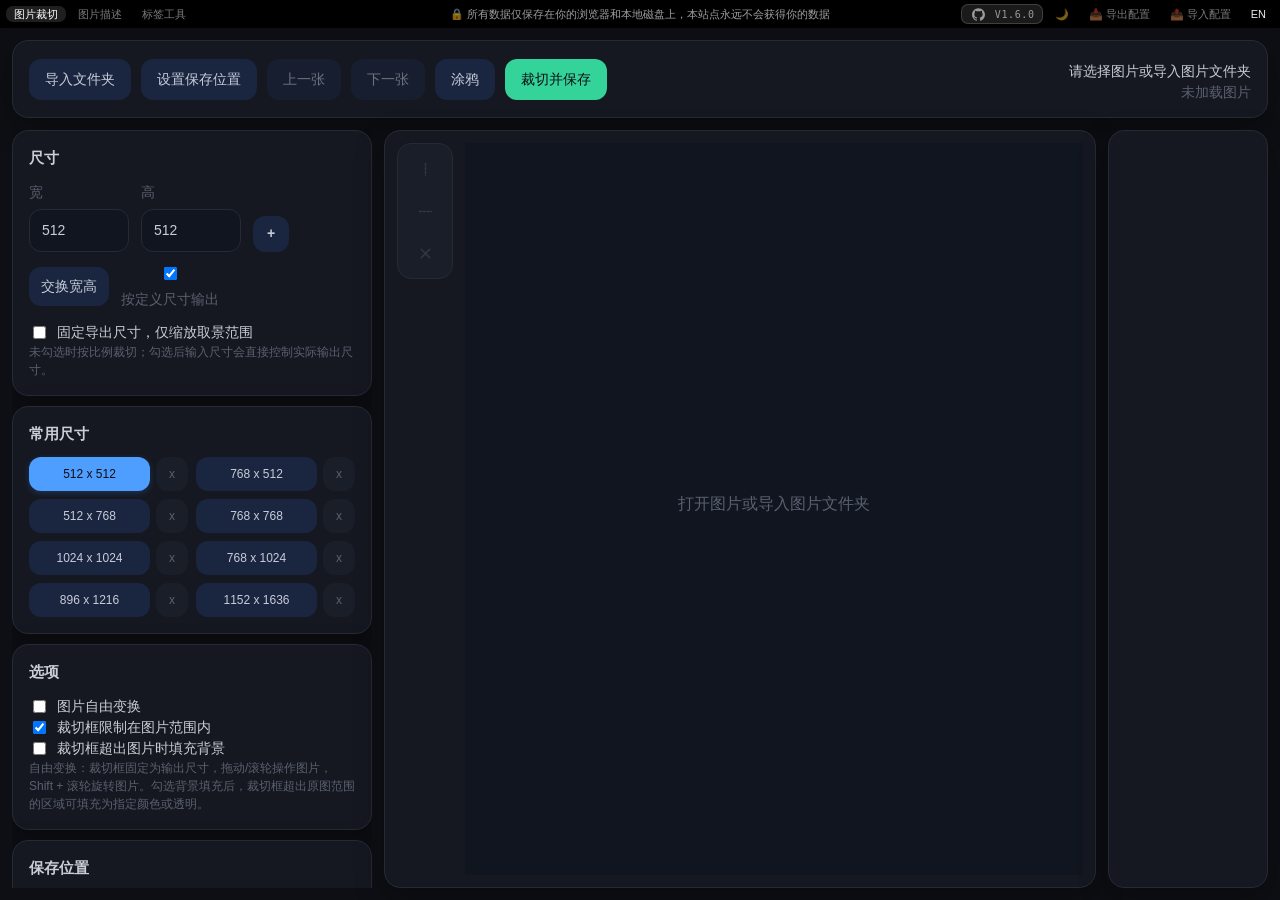
==== index.html @ cdf69f41 "feat: 更新样式和版本信息，优化品牌展示" ====
<!doctype html>
<html lang="zh-CN">
<head>
  <!-- Google tag (gtag.js) -->
  <script async src="https://www.googletagmanager.com/gtag/js?id=G-V4SYPMMQ7N"></script>
  <script>
    window.dataLayer = window.dataLayer || [];
    function gtag(){dataLayer.push(arguments);}
    gtag('js', new Date());

    gtag('config', 'G-V4SYPMMQ7N');
  </script>
  <meta charset="UTF-8" />
  <meta name="viewport" content="width=device-width, initial-scale=1.0" />
  <title>网页工具合集</title>
  <link rel="stylesheet" href="styles.css?v=1.6.0" />
</head>
<body>
  <div class="hub-shell">
    <header class="hub-header">
      <div class="tab-bar" id="toolTabs" role="tablist" aria-label="工具切换">
        <button class="tool-tab active" type="button" role="tab" aria-selected="true" aria-controls="panel-cropper" id="tab-cropper" data-tab="cropper">图片裁切</button>
        <button class="tool-tab" type="button" role="tab" aria-selected="false" aria-controls="panel-captioner" id="tab-captioner" data-tab="captioner">图片描述</button>
        <button class="tool-tab" type="button" role="tab" aria-selected="false" aria-controls="panel-tagtool" id="tab-tagtool" data-tab="tagtool">标签工具</button>
      </div>
      <div id="privacyNotice" class="privacy-notice" role="note" data-i18n="privacyNotice">
        🔒 所有数据仅保存在你的浏览器和本地磁盘上，本站点永远不会获得你的数据
      </div>
      <div class="header-actions">
        <span class="hub-brand">
          <a id="githubLink" class="hub-gh-link" href="https://github.com/SamLiu1000/Image-Crop_Caption_Tag-Studio"
            target="_blank" rel="noopener noreferrer" title="GitHub 项目主页" aria-label="GitHub 项目主页">
            <svg viewBox="0 0 24 24" fill="currentColor" aria-hidden="true">
              <path d="M12 .297c-6.63 0-12 5.373-12 12 0 5.303 3.438 9.8 8.205 11.385.6.113.82-.258.82-.577 0-.285-.01-1.04-.015-2.04-3.338.724-4.042-1.61-4.042-1.61C4.422 18.07 3.633 17.7 3.633 17.7c-1.087-.744.084-.729.084-.729 1.205.084 1.838 1.236 1.838 1.236 1.07 1.835 2.809 1.305 3.495.998.108-.776.417-1.305.76-1.605-2.665-.3-5.466-1.332-5.466-5.93 0-1.31.465-2.38 1.235-3.22-.135-.303-.54-1.523.105-3.176 0 0 1.005-.322 3.3 1.23.96-.267 1.98-.399 3-.405 1.02.006 2.04.138 3 .405 2.28-1.552 3.285-1.23 3.285-1.23.645 1.653.24 2.873.12 3.176.765.84 1.23 1.91 1.23 3.22 0 4.61-2.805 5.625-5.475 5.92.42.36.81 1.096.81 2.22 0 1.606-.015 2.896-.015 3.286 0 .315.21.69.825.57C20.565 22.092 24 17.592 24 12.297c0-6.627-5.373-12-12-12" />
            </svg>
          </a>
          <span class="hub-version">V1.6.0</span>
        </span>
        <button id="themeToggleBtn" class="config-btn" type="button" data-i18n="themeToggle" title="切换浅色/暗色主题">🌙</button>
        <button id="exportConfigBtn" class="config-btn" type="button" data-i18n="exportConfig" title="导出所有工具配置">📥 导出配置</button>
        <button id="importConfigBtn" class="config-btn" type="button" data-i18n="importConfig" title="导入配置文件">📤 导入配置</button>
        <button id="langToggleBtn" class="lang-toggle" type="button" aria-label="切换到英文" title="切换到英文">EN</button>
      </div>
    </header>

    <main class="panel-stack">
      <section class="tool-panel active" id="panel-cropper" role="tabpanel" aria-labelledby="tab-cropper">
        <iframe class="tool-frame" src="image_cropper_web/index.html" title="图片裁切工具"></iframe>
      </section>
      <section class="tool-panel" id="panel-captioner" role="tabpanel" aria-labelledby="tab-captioner" hidden>
        <iframe class="tool-frame" src="Image_Captioner/index.html" title="图片描述工具"></iframe>
      </section>
      <section class="tool-panel" id="panel-tagtool" role="tabpanel" aria-labelledby="tab-tagtool" hidden>
        <iframe class="tool-frame" src="tag tool.html" title="标签工具"></iframe>
      </section>
    </main>
  </div>

  <div id="categoryModal" class="modal-overlay" hidden>
    <div class="modal-card">
      <p class="modal-title" id="categoryModalTitle">选择数据种类</p>
      <p class="modal-desc" id="categoryModalDesc">勾选要导出的数据</p>
      <div class="category-list" id="categoryList"></div>
      <div class="mode-row" id="importModeRow" hidden>
        <p class="mode-title" data-i18n="importModeTitle">导入方式</p>
        <label class="mode-option">
          <input type="radio" name="importMode" value="merge" checked />
          <span data-i18n="importMergeLabel">合并（保留现有数据，按名称去重）</span>
        </label>
        <label class="mode-option">
          <input type="radio" name="importMode" value="overwrite" />
          <span data-i18n="importOverwriteLabel">覆盖（清空现有数据后整体替换）</span>
        </label>
      </div>
      <div class="modal-actions">
        <button id="categoryConfirmBtn" class="config-btn" type="button" data-i18n="categoryConfirmBtn">确定</button>
        <button id="categoryCancelBtn" class="config-btn" type="button" data-i18n="categoryCancelBtn">取消</button>
      </div>
    </div>
  </div>

  <script src="app.js"></script>
</body>
</html>
---- styles.css ----
:root {
  --tab-text: rgba(255, 255, 255, 0.62);
  --tab-text-hover: rgba(255, 255, 255, 0.86);
  --tab-active-bg: rgba(255, 255, 255, 0.12);
  --tab-active-text: #ffffff;
  --tab-hover-bg: rgba(255, 255, 255, 0.08);
}

* {
  box-sizing: border-box;
}

html,
body {
  margin: 0;
  min-height: 100%;
  overflow: hidden;
}

body {
  min-height: 100vh;
  background: #000;
  font: 14px/1.5 "Microsoft YaHei UI", "Segoe UI", sans-serif;
}

button {
  font: inherit;
}

.hub-shell {
  min-height: 100vh;
  display: grid;
  grid-template-rows: 28px 1fr;
}

.privacy-notice {
  position: absolute;
  left: 50%;
  top: 50%;
  transform: translate(-50%, -50%);
  color: var(--tab-text);
  font-size: 11px;
  line-height: 1.1;
  text-align: center;
  white-space: nowrap;
  overflow: hidden;
  text-overflow: ellipsis;
  max-width: 55%;
  pointer-events: none;
}

.hub-header {
  position: relative;
  z-index: 20;
  display: flex;
  align-items: center;
  justify-content: space-between;
  gap: 6px;
  height: 28px;
  padding: 2px 6px;
  overflow: hidden;
}

.tab-bar {
  display: flex;
  align-items: center;
  gap: 4px;
  flex-wrap: nowrap;
}

.tool-tab,
.lang-toggle {
  border: 0;
  background: rgba(0, 0, 0, 0.18);
  color: var(--tab-text);
  padding: 2px 8px;
  border-radius: 7px;
  cursor: pointer;
  font-size: 11px;
  line-height: 1.1;
  transition: background 0.18s ease, color 0.18s ease, opacity 0.18s ease;
  backdrop-filter: blur(6px);
  opacity: 0.78;
}

.tool-tab:hover,
.lang-toggle:hover {
  background: var(--tab-hover-bg);
  color: var(--tab-text-hover);
  opacity: 1;
}

.tool-tab.active {
  background: var(--tab-active-bg);
  color: var(--tab-active-text);
  opacity: 1;
}

.header-actions {
  display: flex;
  align-items: center;
  gap: 4px;
}

.hub-brand{
  display:inline-flex;align-items:center;gap:6px;
  padding:1px 7px;border:1px solid rgba(255,255,255,.16);border-radius:7px;
  background:rgba(255,255,255,.10);backdrop-filter:blur(6px)
}
.hub-version{
  font-family:'IBM Plex Mono',monospace;font-size:10px;letter-spacing:.06em;
  color:var(--tab-text);white-space:nowrap;user-select:none;opacity:.9
}

.lang-toggle {
  color: var(--tab-active-text);
  opacity: 0.92;
  white-space: nowrap;
}

.config-btn {
  border: 0;
  background: rgba(0, 0, 0, 0.18);
  color: var(--tab-text);
  padding: 2px 8px;
  border-radius: 7px;
  cursor: pointer;
  font-size: 11px;
  line-height: 1.1;
  transition: background 0.18s ease, color 0.18s ease, opacity 0.18s ease;
  backdrop-filter: blur(6px);
  opacity: 0.78;
  white-space: nowrap;
}

.config-btn:hover {
  background: var(--tab-hover-bg);
  color: var(--tab-text-hover);
  opacity: 1;
}

.hub-gh-link {
  display: inline-flex;
  align-items: center;
  justify-content: center;
  width: 20px;
  height: 16px;
  color: var(--tab-text);
  text-decoration: none;
  cursor: pointer;
  transition: color 0.18s ease, opacity 0.18s ease;
  opacity: 0.9;
}

.hub-gh-link:hover {
  color: var(--tab-text-hover);
  opacity: 1;
}

.hub-gh-link svg {
  width: 13px;
  height: 13px;
}

/* 导入方式弹窗 */
.modal-overlay {
  position: fixed;
  inset: 0;
  z-index: 9999;
  display: flex;
  align-items: center;
  justify-content: center;
  background: rgba(0, 0, 0, 0.55);
}

.modal-overlay[hidden] {
  display: none;
}

.modal-card {
  max-width: 420px;
  width: calc(100% - 32px);
  padding: 16px;
  border-radius: 12px;
  background: #161b22;
  border: 1px solid rgba(255, 255, 255, 0.12);
  box-shadow: 0 12px 32px rgba(0, 0, 0, 0.5);
}

.modal-title {
  margin: 0 0 8px;
  font-size: 14px;
  font-weight: 700;
  color: #e6edf3;
}

.modal-desc {
  margin: 0 0 14px;
  font-size: 12px;
  line-height: 1.6;
  color: rgba(230, 237, 243, 0.72);
}

.modal-actions {
  display: flex;
  justify-content: flex-end;
  gap: 8px;
  flex-wrap: wrap;
}

.modal-actions .config-btn {
  padding: 5px 12px;
  font-size: 12px;
  background: rgba(255, 255, 255, 0.08);
  color: #e6edf3;
}

.category-list {
  display: flex;
  flex-direction: column;
  gap: 6px;
  margin-bottom: 12px;
  max-height: 240px;
  overflow-y: auto;
}

.category-option {
  display: flex;
  align-items: center;
  gap: 8px;
  padding: 6px 8px;
  border-radius: 8px;
  border: 1px solid rgba(255, 255, 255, 0.08);
  background: rgba(255, 255, 255, 0.04);
  cursor: pointer;
  font-size: 12px;
  color: #e6edf3;
  transition: background 0.15s ease, border-color 0.15s ease;
}

.category-option:hover {
  background: rgba(255, 255, 255, 0.08);
  border-color: rgba(255, 255, 255, 0.16);
}

.category-option:has(input:checked) {
  background: rgba(78, 158, 255, 0.12);
  border-color: rgba(78, 158, 255, 0.4);
}

.category-option input[type='checkbox'],
.category-option input[type='radio'] {
  width: 14px;
  height: 14px;
  margin: 0;
  accent-color: #4e9eff;
  flex: 0 0 auto;
  cursor: pointer;
}

.category-option .category-desc {
  font-size: 10px;
  color: rgba(230, 237, 243, 0.55);
  margin-left: auto;
  white-space: nowrap;
}

.mode-row {
  display: flex;
  flex-direction: column;
  gap: 6px;
  margin-bottom: 12px;
  padding-top: 10px;
  border-top: 1px solid rgba(255, 255, 255, 0.1);
}

/* 作者样式的 display:flex 会覆盖 HTML hidden 属性，需显式补回隐藏规则 */
.mode-row[hidden] {
  display: none;
}

.mode-title {
  margin: 0 0 2px;
  font-size: 12px;
  font-weight: 700;
  color: #e6edf3;
}

.mode-option {
  display: flex;
  align-items: center;
  gap: 8px;
  font-size: 12px;
  color: rgba(230, 237, 243, 0.82);
  cursor: pointer;
}

.mode-option input[type='radio'] {
  width: 14px;
  height: 14px;
  margin: 0;
  accent-color: #4e9eff;
  flex: 0 0 auto;
  cursor: pointer;
}

.panel-stack {
  min-height: 0;
}

.tool-panel {
  min-height: calc(100vh - 28px);
}

.tool-panel[hidden] {
  display: none;
}

.tool-frame {
  display: block;
  width: 100%;
  height: calc(100vh - 28px);
  border: 0;
  border-radius: 0;
  background: transparent;
  vertical-align: top;
}

@media (max-width: 900px) {
  .hub-shell {
    grid-template-rows: 26px 1fr;
  }

  .hub-header {
    height: 26px;
    padding: 2px 4px;
  }

  .tab-bar {
    gap: 3px;
  }

  .tool-tab,
  .lang-toggle {
    flex: 0 1 auto;
    padding: 2px 7px;
    font-size: 10px;
  }
}
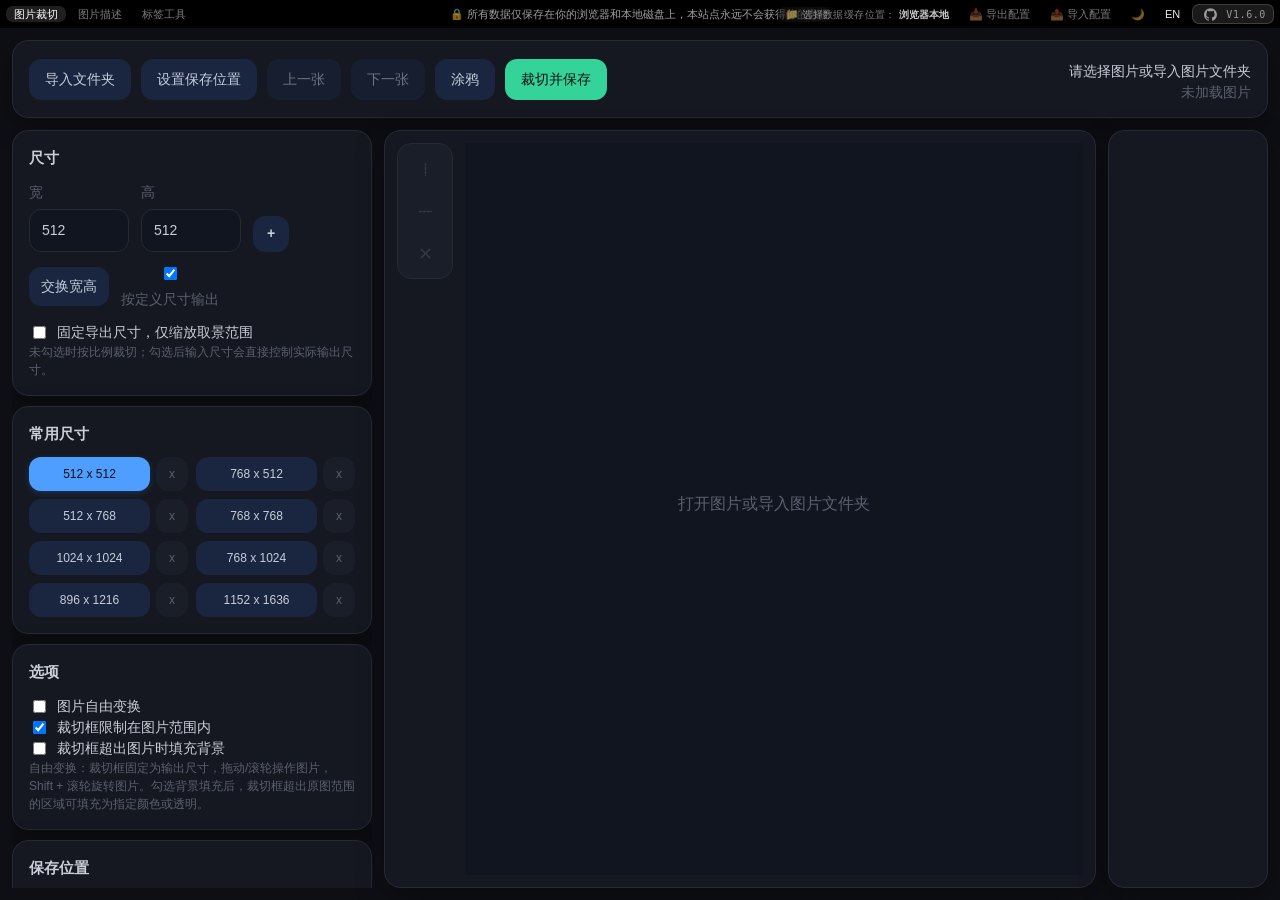
==== commit 80f562c4: "feat: implement unified data folder for Image Captioner and Tag Tool - Added a data folder selection" ====
--- a/index.html
+++ b/index.html
@@ -13,7 +13,7 @@
   <meta charset="UTF-8" />
   <meta name="viewport" content="width=device-width, initial-scale=1.0" />
   <title>网页工具合集</title>
-  <link rel="stylesheet" href="styles.css?v=1.6.0" />
+  <link rel="stylesheet" href="styles.css?v=1.6.18" />
 </head>
 <body>
   <div class="hub-shell">
@@ -27,6 +27,18 @@
         🔒 所有数据仅保存在你的浏览器和本地磁盘上，本站点永远不会获得你的数据
       </div>
       <div class="header-actions">
+        <!-- 统一数据文件夹：图片描述的缓存与标签工具的数据文件共用同一个目录 -->
+        <span class="data-folder-group">
+          <button id="chooseDataFolderBtn" class="config-btn df-btn" type="button" data-i18n-title="chooseDataFolder" title="选择数据缓存位置">
+            <span class="df-icon" aria-hidden="true">📁</span>
+            <span class="df-label" id="dataFolderLabel" data-i18n="dataFolderLabel">选择数据缓存位置：</span>
+            <strong id="dataFolderText" class="df-path" data-i18n="dataFolderDefault">浏览器本地</strong>
+          </button>
+        </span>
+        <button id="exportConfigBtn" class="config-btn" type="button" data-i18n="exportConfig" title="导出所有工具配置">📥 导出配置</button>
+        <button id="importConfigBtn" class="config-btn" type="button" data-i18n="importConfig" title="导入配置文件">📤 导入配置</button>
+        <button id="themeToggleBtn" class="config-btn" type="button" data-i18n="themeToggle" title="切换浅色/暗色主题">🌙</button>
+        <button id="langToggleBtn" class="lang-toggle" type="button" aria-label="切换到英文" title="切换到英文">EN</button>
         <span class="hub-brand">
           <a id="githubLink" class="hub-gh-link" href="https://github.com/SamLiu1000/Image-Crop_Caption_Tag-Studio"
             target="_blank" rel="noopener noreferrer" title="GitHub 项目主页" aria-label="GitHub 项目主页">
@@ -36,22 +48,18 @@
           </a>
           <span class="hub-version">V1.6.0</span>
         </span>
-        <button id="themeToggleBtn" class="config-btn" type="button" data-i18n="themeToggle" title="切换浅色/暗色主题">🌙</button>
-        <button id="exportConfigBtn" class="config-btn" type="button" data-i18n="exportConfig" title="导出所有工具配置">📥 导出配置</button>
-        <button id="importConfigBtn" class="config-btn" type="button" data-i18n="importConfig" title="导入配置文件">📤 导入配置</button>
-        <button id="langToggleBtn" class="lang-toggle" type="button" aria-label="切换到英文" title="切换到英文">EN</button>
       </div>
     </header>
 
     <main class="panel-stack">
       <section class="tool-panel active" id="panel-cropper" role="tabpanel" aria-labelledby="tab-cropper">
-        <iframe class="tool-frame" src="image_cropper_web/index.html" title="图片裁切工具"></iframe>
+        <iframe class="tool-frame" src="image_cropper_web/index.html?v=1.6.18" title="图片裁切工具"></iframe>
       </section>
       <section class="tool-panel" id="panel-captioner" role="tabpanel" aria-labelledby="tab-captioner" hidden>
-        <iframe class="tool-frame" src="Image_Captioner/index.html" title="图片描述工具"></iframe>
+        <iframe class="tool-frame" src="Image_Captioner/index.html?v=1.6.18" title="图片描述工具"></iframe>
       </section>
       <section class="tool-panel" id="panel-tagtool" role="tabpanel" aria-labelledby="tab-tagtool" hidden>
-        <iframe class="tool-frame" src="tag tool.html" title="标签工具"></iframe>
+        <iframe class="tool-frame" src="tag tool.html?v=1.6.18" title="标签工具"></iframe>
       </section>
     </main>
   </div>
@@ -79,6 +87,6 @@
     </div>
   </div>
 
-  <script src="app.js"></script>
+  <script src="app.js?v=1.6.18"></script>
 </body>
 </html>
--- a/styles.css
+++ b/styles.css
@@ -139,6 +139,58 @@
   opacity: 1;
 }
 
+/* 顶部公共栏右上角：统一数据文件夹（图片描述缓存 + 标签工具数据），整体是一个按钮 */
+.data-folder-group {
+  display: inline-flex;
+  align-items: center;
+}
+
+.data-folder-group .df-btn {
+  display: inline-flex;
+  align-items: center;
+  gap: 3px;
+  border: 0;
+  background: rgba(0, 0, 0, 0.18);
+  color: var(--tab-text);
+  padding: 2px 8px;
+  border-radius: 7px;
+  cursor: pointer;
+  font-size: 11px;
+  line-height: 1.1;
+  transition: background 0.18s ease, color 0.18s ease, opacity 0.18s ease;
+  backdrop-filter: blur(6px);
+  opacity: 0.78;
+  white-space: nowrap;
+}
+
+.data-folder-group .df-btn:hover {
+  background: var(--tab-hover-bg);
+  color: var(--tab-text-hover);
+  opacity: 1;
+}
+
+.data-folder-group .df-icon {
+  font-size: 11px;
+  line-height: 1;
+}
+
+.data-folder-group .df-label {
+  font-size: 10px;
+  letter-spacing: 0.04em;
+  white-space: nowrap;
+}
+
+.data-folder-group .df-path {
+  max-width: 120px;
+  overflow: hidden;
+  text-overflow: ellipsis;
+  white-space: nowrap;
+  font-family: 'IBM Plex Mono', monospace;
+  font-size: 10px;
+  font-weight: 600;
+  color: var(--tab-active-text);
+}
+
 .hub-gh-link {
   display: inline-flex;
   align-items: center;
@@ -346,4 +398,8 @@
     padding: 2px 7px;
     font-size: 10px;
   }
+
+  .data-folder-group .df-path {
+    max-width: 60px;
+  }
 }
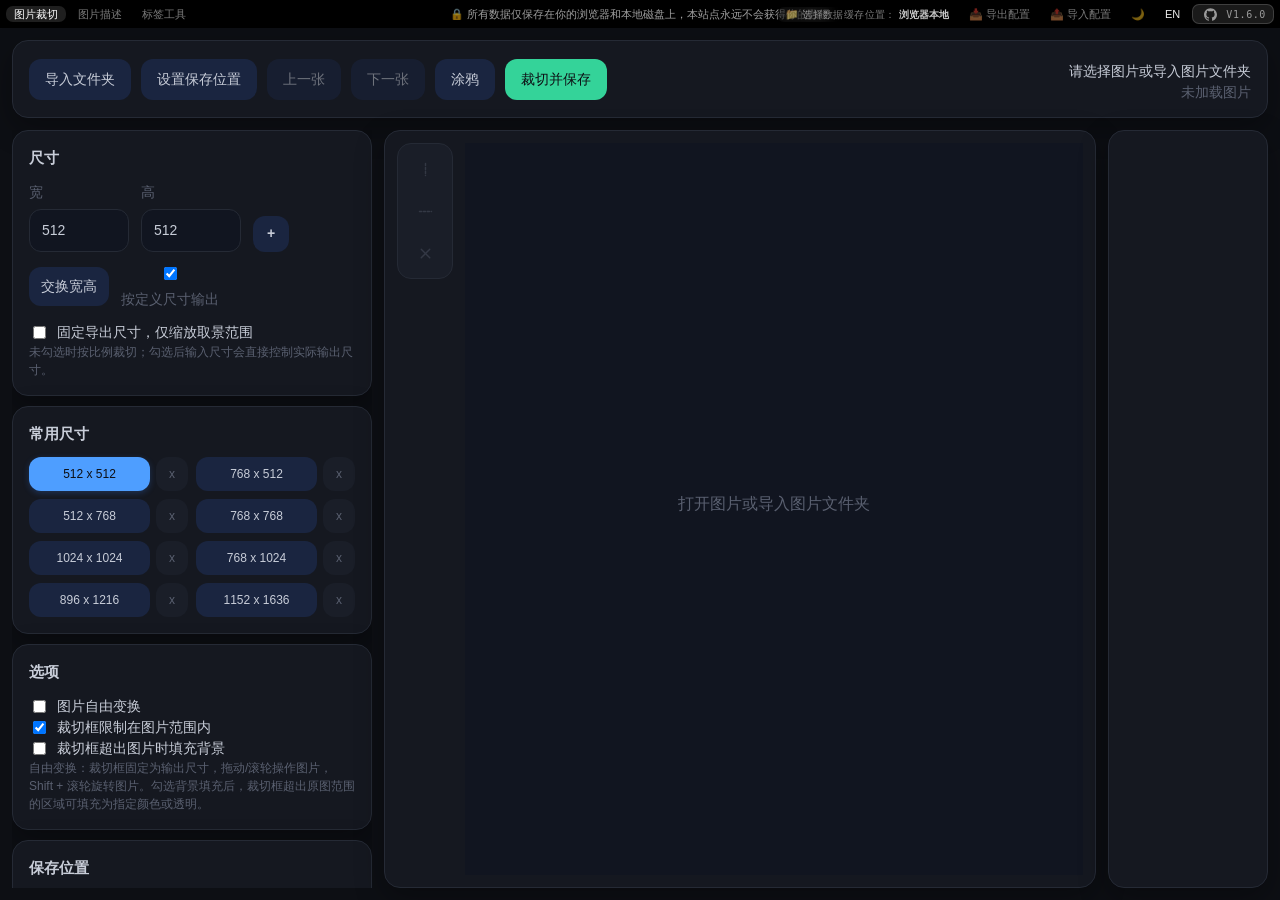
==== commit 49cff810: "refactor(ui): 统一缩略图尺寸并更新缓存版本 - 将预览条缩略图尺寸从 160px 调整为 320px - 统一预览条与结果列表缩略图源尺寸，实现一次解码共用 - 优化高分屏及显示缩放下的" ====
--- a/index.html
+++ b/index.html
@@ -13,7 +13,7 @@
   <meta charset="UTF-8" />
   <meta name="viewport" content="width=device-width, initial-scale=1.0" />
   <title>网页工具合集</title>
-  <link rel="stylesheet" href="styles.css?v=1.6.18" />
+  <link rel="stylesheet" href="styles.css?v=1.6.21" />
 </head>
 <body>
   <div class="hub-shell">
@@ -53,13 +53,13 @@
 
     <main class="panel-stack">
       <section class="tool-panel active" id="panel-cropper" role="tabpanel" aria-labelledby="tab-cropper">
-        <iframe class="tool-frame" src="image_cropper_web/index.html?v=1.6.18" title="图片裁切工具"></iframe>
+        <iframe class="tool-frame" src="image_cropper_web/index.html?v=1.6.21" title="图片裁切工具"></iframe>
       </section>
       <section class="tool-panel" id="panel-captioner" role="tabpanel" aria-labelledby="tab-captioner" hidden>
-        <iframe class="tool-frame" src="Image_Captioner/index.html?v=1.6.18" title="图片描述工具"></iframe>
+        <iframe class="tool-frame" src="Image_Captioner/index.html?v=1.6.21" title="图片描述工具"></iframe>
       </section>
       <section class="tool-panel" id="panel-tagtool" role="tabpanel" aria-labelledby="tab-tagtool" hidden>
-        <iframe class="tool-frame" src="tag tool.html?v=1.6.18" title="标签工具"></iframe>
+        <iframe class="tool-frame" src="tag tool.html?v=1.6.21" title="标签工具"></iframe>
       </section>
     </main>
   </div>
@@ -87,6 +87,6 @@
     </div>
   </div>
 
-  <script src="app.js?v=1.6.18"></script>
+  <script src="app.js?v=1.6.21"></script>
 </body>
 </html>
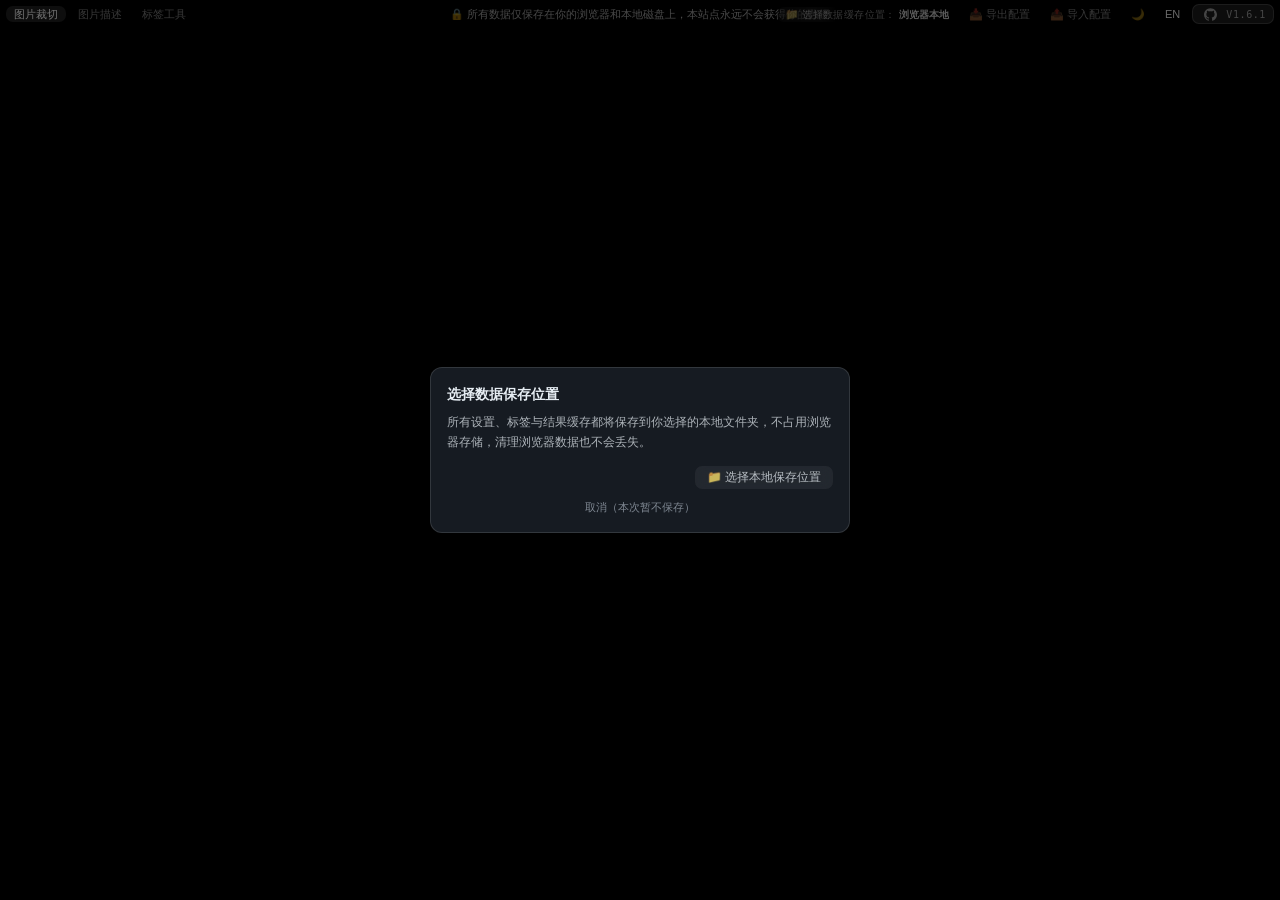
==== commit d0e5c4bc: "refactor(cache): 缩略图落盘缓存文件夹并拆分默认提示词 - Image_Captioner 不再把结果缓存在浏览器 IndexedDB，   唯一数据来源改为扫描数据文件夹 - 缩略图" ====
--- a/index.html
+++ b/index.html
@@ -13,7 +13,7 @@
   <meta charset="UTF-8" />
   <meta name="viewport" content="width=device-width, initial-scale=1.0" />
   <title>网页工具合集</title>
-  <link rel="stylesheet" href="styles.css?v=1.6.21" />
+  <link rel="stylesheet" href="styles.css?v=1.6.22" />
 </head>
 <body>
   <div class="hub-shell">
@@ -46,20 +46,21 @@
               <path d="M12 .297c-6.63 0-12 5.373-12 12 0 5.303 3.438 9.8 8.205 11.385.6.113.82-.258.82-.577 0-.285-.01-1.04-.015-2.04-3.338.724-4.042-1.61-4.042-1.61C4.422 18.07 3.633 17.7 3.633 17.7c-1.087-.744.084-.729.084-.729 1.205.084 1.838 1.236 1.838 1.236 1.07 1.835 2.809 1.305 3.495.998.108-.776.417-1.305.76-1.605-2.665-.3-5.466-1.332-5.466-5.93 0-1.31.465-2.38 1.235-3.22-.135-.303-.54-1.523.105-3.176 0 0 1.005-.322 3.3 1.23.96-.267 1.98-.399 3-.405 1.02.006 2.04.138 3 .405 2.28-1.552 3.285-1.23 3.285-1.23.645 1.653.24 2.873.12 3.176.765.84 1.23 1.91 1.23 3.22 0 4.61-2.805 5.625-5.475 5.92.42.36.81 1.096.81 2.22 0 1.606-.015 2.896-.015 3.286 0 .315.21.69.825.57C20.565 22.092 24 17.592 24 12.297c0-6.627-5.373-12-12-12" />
             </svg>
           </a>
-          <span class="hub-version">V1.6.0</span>
+          <span class="hub-version">V1.6.1</span>
         </span>
       </div>
     </header>
 
     <main class="panel-stack">
       <section class="tool-panel active" id="panel-cropper" role="tabpanel" aria-labelledby="tab-cropper">
-        <iframe class="tool-frame" src="image_cropper_web/index.html?v=1.6.21" title="图片裁切工具"></iframe>
+        <!-- src 由 app.js 在数据文件夹恢复/授权完成后再赋值，保证工具页读到的设置已从文件恢复 -->
+        <iframe class="tool-frame" data-src="image_cropper_web/index.html?v=1.6.21" title="图片裁切工具"></iframe>
       </section>
       <section class="tool-panel" id="panel-captioner" role="tabpanel" aria-labelledby="tab-captioner" hidden>
-        <iframe class="tool-frame" src="Image_Captioner/index.html?v=1.6.21" title="图片描述工具"></iframe>
+        <iframe class="tool-frame" data-src="Image_Captioner/index.html?v=1.6.23" title="图片描述工具"></iframe>
       </section>
       <section class="tool-panel" id="panel-tagtool" role="tabpanel" aria-labelledby="tab-tagtool" hidden>
-        <iframe class="tool-frame" src="tag tool.html?v=1.6.21" title="标签工具"></iframe>
+        <iframe class="tool-frame" data-src="tag tool.html?v=1.6.21" title="标签工具"></iframe>
       </section>
     </main>
   </div>
@@ -87,6 +88,18 @@
     </div>
   </div>
 
-  <script src="app.js?v=1.6.21"></script>
+  <!-- 开屏存储选择：数据文件夹未配置（或需重新授权）时弹出 -->
+  <div id="storageChoiceModal" class="modal-overlay" hidden>
+    <div class="modal-card">
+      <p class="modal-title" id="storageChoiceTitle">选择数据保存位置</p>
+      <p class="modal-desc" id="storageChoiceDesc">所有设置、标签与结果缓存都将保存到你选择的本地文件夹，不占用浏览器存储，清理浏览器数据也不会丢失。</p>
+      <div class="modal-actions">
+        <button id="storageFolderBtn" class="config-btn" type="button">📁 选择本地保存位置</button>
+      </div>
+      <p class="storage-later-row"><a href="#" id="storageLaterLink">取消（本次暂不保存）</a></p>
+    </div>
+  </div>
+
+  <script src="app.js?v=1.6.22"></script>
 </body>
 </html>
--- a/styles.css
+++ b/styles.css
@@ -267,6 +267,23 @@
   color: #e6edf3;
 }
 
+/* 开屏存储选择对话框：次要的"稍后再选"入口 */
+.storage-later-row {
+  margin: 10px 0 0;
+  text-align: center;
+  font-size: 11px;
+}
+
+.storage-later-row a {
+  color: rgba(139, 148, 158, 0.9);
+  text-decoration: none;
+}
+
+.storage-later-row a:hover {
+  color: #58a6ff;
+  text-decoration: underline;
+}
+
 .category-list {
   display: flex;
   flex-direction: column;
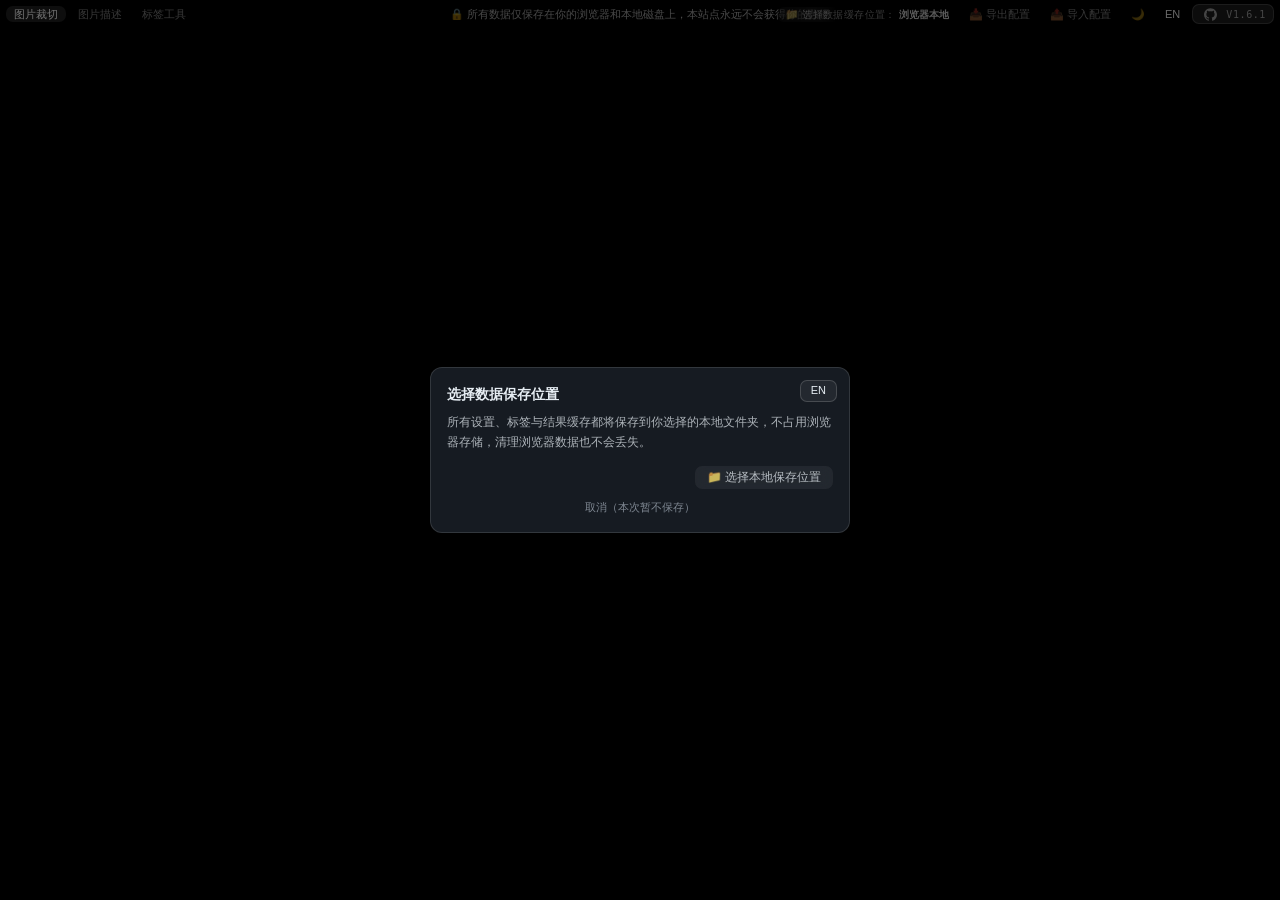
==== commit a0d2181f: "feat(storage): 在开屏存储选择弹窗中添加语言切换按钮 - 在弹窗卡片右上角新增语言切换按钮，方便首次使用的用户切换语言 - 弹窗打开期间切换语言时整体重填弹窗文案，与主界面语言状态保持同" ====
--- a/index.html
+++ b/index.html
@@ -13,7 +13,7 @@
   <meta charset="UTF-8" />
   <meta name="viewport" content="width=device-width, initial-scale=1.0" />
   <title>网页工具合集</title>
-  <link rel="stylesheet" href="styles.css?v=1.6.22" />
+  <link rel="stylesheet" href="styles.css?v=1.6.23" />
 </head>
 <body>
   <div class="hub-shell">
@@ -57,7 +57,7 @@
         <iframe class="tool-frame" data-src="image_cropper_web/index.html?v=1.6.21" title="图片裁切工具"></iframe>
       </section>
       <section class="tool-panel" id="panel-captioner" role="tabpanel" aria-labelledby="tab-captioner" hidden>
-        <iframe class="tool-frame" data-src="Image_Captioner/index.html?v=1.6.23" title="图片描述工具"></iframe>
+        <iframe class="tool-frame" data-src="Image_Captioner/index.html?v=1.6.24" title="图片描述工具"></iframe>
       </section>
       <section class="tool-panel" id="panel-tagtool" role="tabpanel" aria-labelledby="tab-tagtool" hidden>
         <iframe class="tool-frame" data-src="tag tool.html?v=1.6.21" title="标签工具"></iframe>
@@ -91,6 +91,8 @@
   <!-- 开屏存储选择：数据文件夹未配置（或需重新授权）时弹出 -->
   <div id="storageChoiceModal" class="modal-overlay" hidden>
     <div class="modal-card">
+      <!-- 语言切换：避免首次使用的用户看不懂弹窗文案 -->
+      <button id="storageChoiceLangBtn" class="storage-lang-btn" type="button" title="切换到英文 / Switch to English">EN</button>
       <p class="modal-title" id="storageChoiceTitle">选择数据保存位置</p>
       <p class="modal-desc" id="storageChoiceDesc">所有设置、标签与结果缓存都将保存到你选择的本地文件夹，不占用浏览器存储，清理浏览器数据也不会丢失。</p>
       <div class="modal-actions">
@@ -100,6 +102,6 @@
     </div>
   </div>
 
-  <script src="app.js?v=1.6.22"></script>
+  <script src="app.js?v=1.6.23"></script>
 </body>
 </html>
--- a/styles.css
+++ b/styles.css
@@ -267,6 +267,31 @@
   color: #e6edf3;
 }
 
+/* 开屏存储选择：卡片右上角的语言切换按钮（首次使用避免看不懂弹窗文案） */
+#storageChoiceModal .modal-card {
+  position: relative;
+}
+
+.storage-lang-btn {
+  position: absolute;
+  top: 12px;
+  right: 12px;
+  border: 1px solid rgba(255, 255, 255, 0.16);
+  background: rgba(255, 255, 255, 0.06);
+  color: #e6edf3;
+  padding: 3px 10px;
+  border-radius: 7px;
+  cursor: pointer;
+  font-size: 11px;
+  line-height: 1.2;
+  transition: background 0.18s ease, border-color 0.18s ease;
+}
+
+.storage-lang-btn:hover {
+  background: rgba(255, 255, 255, 0.12);
+  border-color: rgba(255, 255, 255, 0.32);
+}
+
 /* 开屏存储选择对话框：次要的"稍后再选"入口 */
 .storage-later-row {
   margin: 10px 0 0;
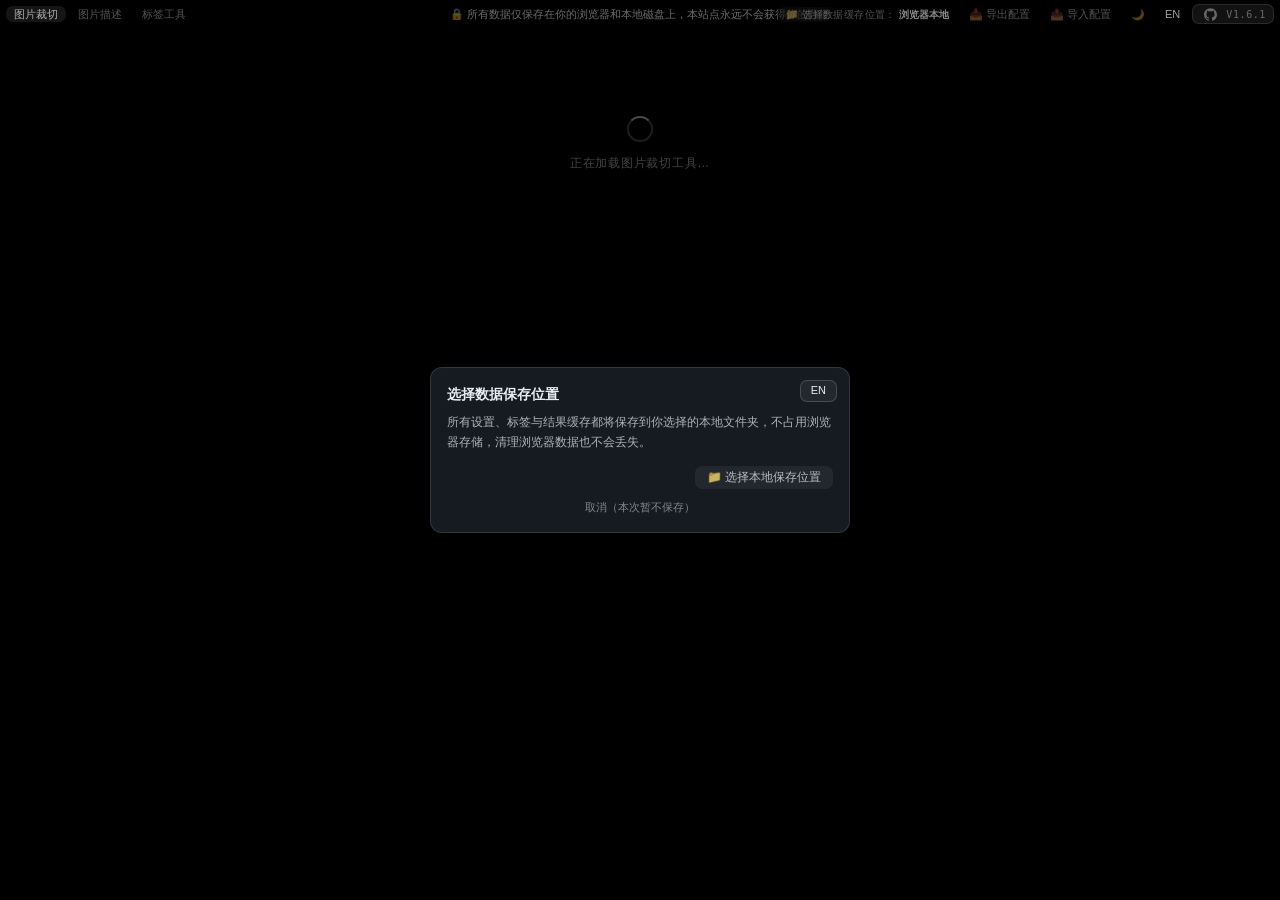
==== commit 7ac99fe0: "feat(panel): 增加工具面板 iframe 加载占位提示 - 在各工具面板 iframe 加载完成前显示带旋转动画的占位文案，   避免开屏弹窗期间背后一片黑被误认为页面出错 - app.j" ====
--- a/index.html
+++ b/index.html
@@ -13,7 +13,7 @@
   <meta charset="UTF-8" />
   <meta name="viewport" content="width=device-width, initial-scale=1.0" />
   <title>网页工具合集</title>
-  <link rel="stylesheet" href="styles.css?v=1.6.23" />
+  <link rel="stylesheet" href="styles.css?v=1.6.24" />
 </head>
 <body>
   <div class="hub-shell">
@@ -53,13 +53,16 @@
 
     <main class="panel-stack">
       <section class="tool-panel active" id="panel-cropper" role="tabpanel" aria-labelledby="tab-cropper">
+        <div class="panel-loading" data-i18n="loadingCropper">正在加载图片裁切工具…</div>
         <!-- src 由 app.js 在数据文件夹恢复/授权完成后再赋值，保证工具页读到的设置已从文件恢复 -->
         <iframe class="tool-frame" data-src="image_cropper_web/index.html?v=1.6.21" title="图片裁切工具"></iframe>
       </section>
       <section class="tool-panel" id="panel-captioner" role="tabpanel" aria-labelledby="tab-captioner" hidden>
+        <div class="panel-loading" data-i18n="loadingCaptioner">正在加载图片描述工具…</div>
         <iframe class="tool-frame" data-src="Image_Captioner/index.html?v=1.6.24" title="图片描述工具"></iframe>
       </section>
       <section class="tool-panel" id="panel-tagtool" role="tabpanel" aria-labelledby="tab-tagtool" hidden>
+        <div class="panel-loading" data-i18n="loadingTagtool">正在加载标签工具…</div>
         <iframe class="tool-frame" data-src="tag tool.html?v=1.6.21" title="标签工具"></iframe>
       </section>
     </main>
--- a/styles.css
+++ b/styles.css
@@ -222,7 +222,8 @@
   display: flex;
   align-items: center;
   justify-content: center;
-  background: rgba(0, 0, 0, 0.55);
+  /* 半透明遮罩：背后页面低亮度可见，避免用户以为页面出错了 */
+  background: rgba(0, 0, 0, 0.32);
 }
 
 .modal-overlay[hidden] {
@@ -403,11 +404,49 @@
 }
 
 .tool-panel {
+  position: relative;
   min-height: calc(100vh - 28px);
 }
 
 .tool-panel[hidden] {
   display: none;
+}
+
+/* 工具页 iframe 加载前的占位提示：开屏弹窗期间低亮度可见，避免背后一片黑像出错了。
+   偏上放置，避免被居中的开屏弹窗完全挡住 */
+.panel-loading {
+  position: absolute;
+  inset: 0;
+  display: flex;
+  flex-direction: column;
+  align-items: center;
+  justify-content: flex-start;
+  gap: 12px;
+  padding-top: 88px;
+  color: rgba(230, 237, 243, 0.42);
+  font-size: 12px;
+  letter-spacing: 0.06em;
+  pointer-events: none;
+}
+
+.panel-loading[hidden] {
+  display: none;
+}
+
+.panel-loading::before {
+  content: "";
+  width: 22px;
+  height: 22px;
+  border: 2px solid rgba(230, 237, 243, 0.18);
+  border-top-color: rgba(230, 237, 243, 0.45);
+  border-radius: 50%;
+  animation: panel-loading-spin 0.9s linear infinite;
+}
+
+@keyframes panel-loading-spin {
+  to {
+    transform: rotate(360deg);
+  }
 }
 
 .tool-frame {
